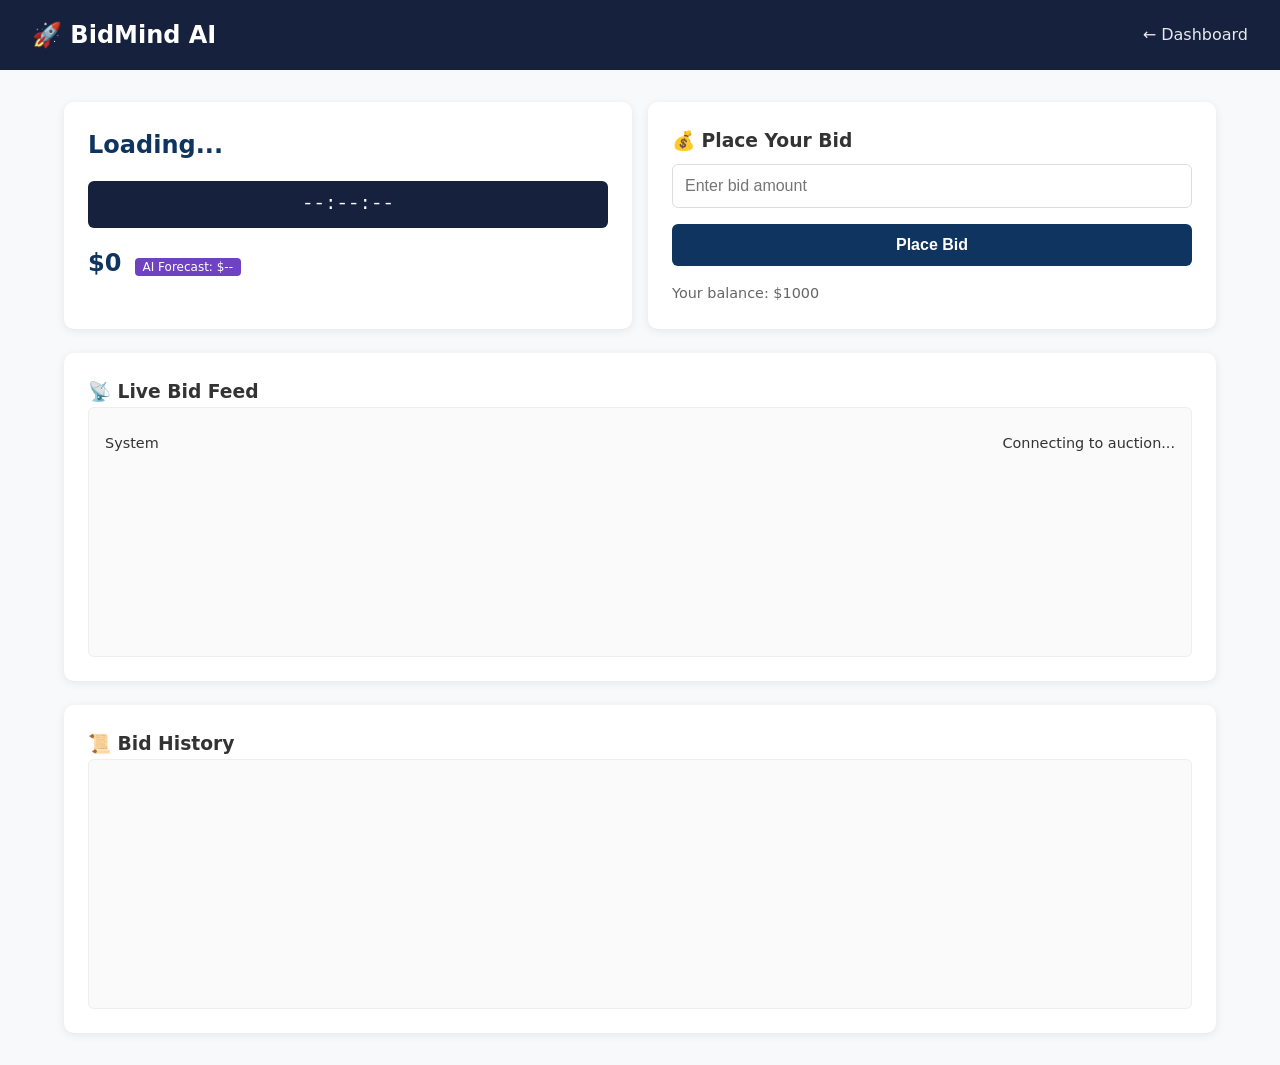
==== static/auction.html @ cf2f0bc5 "all working good and okay but can do butter still lame ui i suck at this" ====
<!DOCTYPE html>
<html lang="en">
<head>
    <meta charset="UTF-8">
    <title>BidMind AI - Live Auction</title>
    <link rel="stylesheet" href="/static/style.css">  
</head>
<body>
    <header>
        <h1>🚀 BidMind AI</h1>
        <nav>
            <a href="/dashboard">← Dashboard</a>
        </nav>
    </header>

    <div class="container">
        <div class="grid grid-2">
            <!-- Auction Details -->
            <div class="card">
                <h2 id="auctionTitle">Loading...</h2>
                <p id="auctionDesc" style="color:#666; margin:1rem 0;"></p>
                <div class="countdown" id="countdown">--:--:--</div>
                <div style="margin:1rem 0;">
                    <span class="price" id="currentBid">$0</span>
                    <span class="ai-badge">AI Forecast: $<span id="aiPrediction">--</span></span>
                </div>
                <div id="bidStatus" class="alert hidden"></div>
            </div>

            <!-- Bidding Panel -->
            <div class="card">
                <h3>💰 Place Your Bid</h3>
                <input type="number" id="bidAmount" placeholder="Enter bid amount" min="1" step="0.01">
                <button id="bidBtn" onclick="placeBid()">Place Bid</button>
                <p style="font-size:0.9rem; color:#666; margin-top:0.5rem;">
                    Your balance: $<span id="userBalance">1000</span>
                </p>
            </div>
        </div>

        <!-- Live Feed + History -->
        <div class="card">
            <h3>📡 Live Bid Feed</h3>
            <div class="bid-log" id="bidLog">
                <div class="log-entry"><span>System</span> <span>Connecting to auction...</span></div>
            </div>
        </div>

        <div class="card">
            <h3>📜 Bid History</h3>
            <div id="bidHistory" class="bid-log"></div>
        </div>
    </div>

    <script src="/static/script.js"></script>
    <script>
        const user = JSON.parse(localStorage.getItem('user'));
        if(!user) location.href = '/';
        
        const AUCTION_ID = {{AUCTION_ID}}; // Replaced by backend
        let ws;
        let countdownInterval;

        function connectWebSocket() {
            ws = new WebSocket(`ws://${location.host}/ws/bid/${AUCTION_ID}`);
            
            ws.onopen = () => {
                addLog("System", "✅ Connected to auction", "success");
                loadBidHistory();
            };
            
            ws.onmessage = (event) => {
                const data = JSON.parse(event.data);
                
                if(data.type === 'init') {
                    document.getElementById('auctionTitle').textContent = data.auction.title;
                    document.getElementById('currentBid').textContent = `$${data.auction.current_bid}`;
                    document.getElementById('aiPrediction').textContent = data.auction.ai_prediction?.toFixed(2) || '--';
                    startCountdown(data.auction.end_time);
                }
                else if(data.type === 'bid_update') {
                    document.getElementById('currentBid').textContent = `$${data.current_bid}`;
                    document.getElementById('aiPrediction').textContent = data.ai_prediction?.toFixed(2) || '--';
                    addLog(`User ${data.user_id}`, `$${data.amount} • AI: $${data.ai_prediction?.toFixed(2)}`);
                    updateCountdown(data.time_left_seconds);
                }
                else if(data.type === 'auction_ended') {
                    clearInterval(countdownInterval);
                    document.getElementById('countdown').textContent = "ENDED";
                    document.getElementById('countdown').classList.add('urgent');
                    document.getElementById('bidBtn').disabled = true;
                    addLog("System", "🏁 Auction ended!", "success");
                }
                else if(data.status === 'rejected') {
                    showStatus(data.reason, 'error');
                }
            };
            
            ws.onclose = () => {
                addLog("System", "🔌 Disconnected. Reconnecting...", "error");
                setTimeout(connectWebSocket, 3000);
            };
        }

        function startCountdown(endTimeISO) {
            const endTime = new Date(endTimeISO).getTime();
            updateCountdownTimer(endTime);
            countdownInterval = setInterval(() => updateCountdownTimer(endTime), 1000);
        }

        function updateCountdownTimer(endTime) {
            const now = new Date().getTime();
            const diff = Math.max(0, endTime - now);
            const hours = Math.floor(diff / (1000 * 60 * 60));
            const minutes = Math.floor((diff % (1000 * 60 * 60)) / (1000 * 60));
            const seconds = Math.floor((diff % (1000 * 60)) / 1000);
            
            const el = document.getElementById('countdown');
            el.textContent = `${hours.toString().padStart(2,'0')}:${minutes.toString().padStart(2,'0')}:${seconds.toString().padStart(2,'0')}`;
            
            // Urgent styling for last minute
            if(diff < 60000) el.classList.add('urgent');
            else el.classList.remove('urgent');
            
            return diff;
        }

        function updateCountdown(seconds) {
            // Optional: sync with server time if needed
        }

        async function placeBid() {
            const amount = parseFloat(document.getElementById('bidAmount').value);
            const btn = document.getElementById('bidBtn');
            
            if(!amount || amount <= 0) {
                showStatus("Enter a valid bid amount", 'error');
                return;
            }
            
            btn.disabled = true;
            btn.textContent = "Processing...";
            
            try {
                ws.send(JSON.stringify({
                    auction_id: AUCTION_ID,
                    amount: amount,
                    user_id: user.user_id,
                    // Send context for AI prediction
                    starting_price: parseFloat(document.getElementById('currentBid').textContent.replace('$','')),
                    duration: 24,
                    time_left: parseInt(document.getElementById('countdown').textContent.split(':')[1])
                }));
                document.getElementById('bidAmount').value = '';
            } catch(e) {
                showStatus("Connection error", 'error');
            } finally {
                btn.disabled = false;
                btn.textContent = "Place Bid";
            }
        }

        async function loadBidHistory() {
            const res = await fetch(`/api/auctions/${AUCTION_ID}/history`);
            const bids = await res.json();
            const container = document.getElementById('bidHistory');
            container.innerHTML = bids.map(b => `
                <div class="log-entry">
                    <span>User ${b.user_id}</span>
                    <span>$${b.amount} • ${new Date(b.timestamp).toLocaleTimeString()}</span>
                </div>
            `).join('') || '<div class="log-entry"><span>No bids yet</span></div>';
        }

        function addLog(user, msg, type='') {
            const log = document.getElementById('bidLog');
            const div = document.createElement('div');
            div.className = `log-entry ${type}`;
            div.innerHTML = `<span><strong>${user}</strong></span> <span>${msg}</span>`;
            log.prepend(div);
        }

        function showStatus(msg, type) {
            const el = document.getElementById('bidStatus');
            el.textContent = msg;
            el.className = `alert ${type}`;
            el.classList.remove('hidden');
            setTimeout(() => el.classList.add('hidden'), 3000);
        }

        // Initialize
        document.getElementById('userBalance').textContent = user.balance;
        connectWebSocket();
    </script>
</body>
</html>
---- static/style.css ----
:root {
    --primary: #0f3460;
    --secondary: #16213e;
    --accent: #6f42c1;
    --success: #28a745;
    --danger: #dc3545;
    --light: #f8f9fa;
}
* { box-sizing: border-box; margin: 0; padding: 0; }
body { font-family: 'Segoe UI', system-ui, sans-serif; background: var(--light); color: #333; line-height: 1.6; }
header { background: var(--secondary); color: white; padding: 1rem 2rem; display: flex; justify-content: space-between; align-items: center; }
header h1 { font-size: 1.5rem; }
.badge { background: var(--accent); padding: 3px 10px; border-radius: 12px; font-size: 0.75rem; margin-left: 8px; }
nav a { color: white; margin-left: 1rem; text-decoration: none; opacity: 0.9; }
nav a:hover { opacity: 1; }
.container { max-width: 1200px; margin: 2rem auto; padding: 0 1.5rem; }
.card { background: white; padding: 1.5rem; margin-bottom: 1.5rem; border-radius: 10px; box-shadow: 0 2px 10px rgba(0,0,0,0.08); }
.card h2 { margin-bottom: 1rem; color: var(--primary); }
input, select, textarea, button { width: 100%; padding: 0.75rem; margin: 0.5rem 0; border: 1px solid #ddd; border-radius: 6px; font-size: 1rem; }
button { background: var(--primary); color: white; border: none; cursor: pointer; font-weight: 600; transition: background 0.2s; }
button:hover { background: var(--secondary); }
button:disabled { background: #ccc; cursor: not-allowed; }
.grid { display: grid; gap: 1rem; }
.grid-2 { grid-template-columns: repeat(auto-fit, minmax(300px, 1fr)); }
.auction-card { border-left: 4px solid var(--accent); }
.auction-card h3 { margin-bottom: 0.5rem; }
.price { font-size: 1.5rem; font-weight: bold; color: var(--primary); }
.countdown { background: var(--secondary); color: white; padding: 0.5rem 1rem; border-radius: 6px; font-family: monospace; font-size: 1.2rem; text-align: center; }
.countdown.urgent { background: var(--danger); animation: pulse 1s infinite; }
@keyframes pulse { 0%, 100% { opacity: 1; } 50% { opacity: 0.7; } }
.bid-log { height: 250px; overflow-y: auto; border: 1px solid #eee; background: #fafafa; padding: 1rem; border-radius: 6px; }
.log-entry { padding: 0.5rem 0; border-bottom: 1px solid #eee; display: flex; justify-content: space-between; font-size: 0.9rem; }
.log-entry:last-child { border-bottom: none; }
.ai-badge { background: var(--accent); color: white; padding: 2px 8px; border-radius: 4px; font-size: 0.75rem; margin-left: 8px; }
.ai-result { background: #e9ecef; padding: 1rem; border-radius: 6px; margin-top: 1rem; font-size: 0.9rem; }
.alert { padding: 1rem; border-radius: 6px; margin: 1rem 0; }
.alert.success { background: #d4edda; color: #155724; border: 1px solid #c3e6cb; }
.alert.error { background: #f8d7da; color: #721c24; border: 1px solid #f5c6cb; }
.hidden { display: none; }
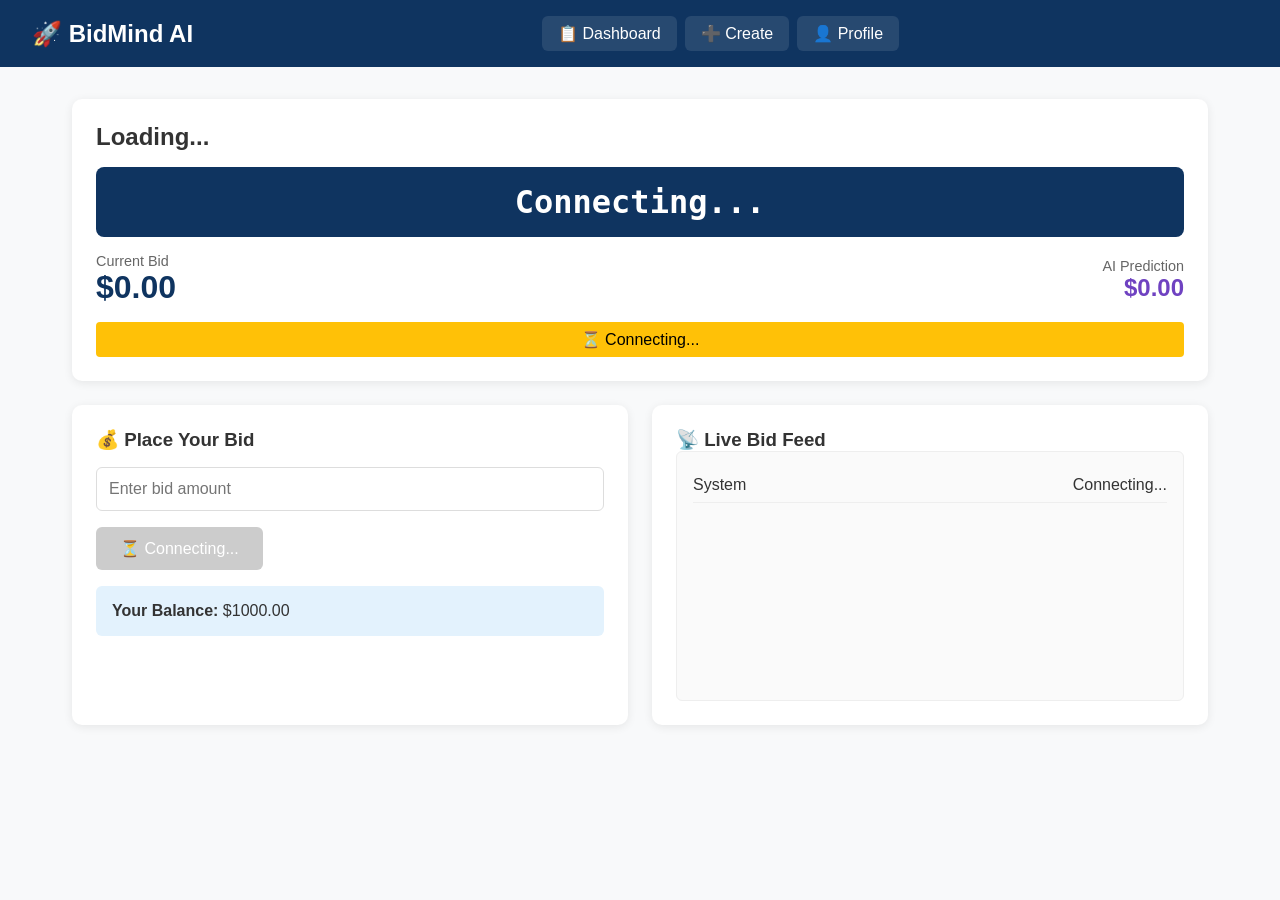
==== commit 92fb2801: "all things done somebody please style this" ====
--- a/static/auction.html
+++ b/static/auction.html
@@ -2,194 +2,198 @@
 <html lang="en">
 <head>
     <meta charset="UTF-8">
+    <meta name="viewport" content="width=device-width, initial-scale=1.0">
     <title>BidMind AI - Live Auction</title>
-    <link rel="stylesheet" href="/static/style.css">  
+    <link rel="stylesheet" href="/static/style.css">
 </head>
 <body>
-    <header>
-        <h1>🚀 BidMind AI</h1>
-        <nav>
-            <a href="/dashboard">← Dashboard</a>
+    <!-- HEADER START -->
+    <header style="background: #0f3460; color: white; padding: 1rem 2rem; display: flex; justify-content: space-between; align-items: center;">
+        <h1 style="margin: 0; font-size: 1.5rem;">🚀 BidMind AI</h1>
+        <nav style="display: flex; gap: 0.5rem;">
+            <a href="/dashboard" style="color: white; text-decoration: none; padding: 0.5rem 1rem; border-radius: 6px; background: rgba(255,255,255,0.1);">📋 Dashboard</a>
+            <a href="/create" style="color: white; text-decoration: none; padding: 0.5rem 1rem; border-radius: 6px; background: rgba(255,255,255,0.1);">➕ Create</a>
+            <a href="/profile" style="color: white; text-decoration: none; padding: 0.5rem 1rem; border-radius: 6px; background: rgba(255,255,255,0.1);">👤 Profile</a>
         </nav>
+        <div id="userSection"></div>
     </header>
+    <!-- HEADER END -->
 
     <div class="container">
+        <div class="card">
+            <h2 id="auctionTitle">Loading...</h2>
+            <div class="countdown" id="countdown">Connecting...</div>
+            <div style="display: flex; justify-content: space-between; align-items: center; margin: 1rem 0;">
+                <div>
+                    <div style="font-size: 0.9rem; color: #666;">Current Bid</div>
+                    <div class="price" id="currentBid">$0.00</div>
+                </div>
+                <div style="text-align: right;">
+                    <div style="font-size: 0.9rem; color: #666;">AI Prediction</div>
+                    <div style="font-size: 1.5rem; color: #6f42c1; font-weight: bold;" id="aiPrediction">$0.00</div>
+                </div>
+            </div>
+            <div id="connectionStatus" style="padding: 0.5rem; background: #ffc107; color: #000; border-radius: 4px; text-align: center;">
+                ⏳ Connecting...
+            </div>
+        </div>
+
         <div class="grid grid-2">
-            <!-- Auction Details -->
-            <div class="card">
-                <h2 id="auctionTitle">Loading...</h2>
-                <p id="auctionDesc" style="color:#666; margin:1rem 0;"></p>
-                <div class="countdown" id="countdown">--:--:--</div>
-                <div style="margin:1rem 0;">
-                    <span class="price" id="currentBid">$0</span>
-                    <span class="ai-badge">AI Forecast: $<span id="aiPrediction">--</span></span>
-                </div>
-                <div id="bidStatus" class="alert hidden"></div>
-            </div>
-
-            <!-- Bidding Panel -->
             <div class="card">
                 <h3>💰 Place Your Bid</h3>
-                <input type="number" id="bidAmount" placeholder="Enter bid amount" min="1" step="0.01">
-                <button id="bidBtn" onclick="placeBid()">Place Bid</button>
-                <p style="font-size:0.9rem; color:#666; margin-top:0.5rem;">
-                    Your balance: $<span id="userBalance">1000</span>
-                </p>
-            </div>
-        </div>
-
-        <!-- Live Feed + History -->
-        <div class="card">
-            <h3>📡 Live Bid Feed</h3>
-            <div class="bid-log" id="bidLog">
-                <div class="log-entry"><span>System</span> <span>Connecting to auction...</span></div>
-            </div>
-        </div>
-
-        <div class="card">
-            <h3>📜 Bid History</h3>
-            <div id="bidHistory" class="bid-log"></div>
+                <input type="number" id="bidAmount" placeholder="Enter bid amount" min="0.01" step="0.01" style="width: 100%; padding: 0.75rem; margin: 1rem 0; border: 1px solid #ddd; border-radius: 6px; font-size: 1rem;">
+                <button id="bidBtn" class="btn-primary" onclick="placeBid()" disabled>⏳ Connecting...</button>
+                <div style="margin-top: 1rem; padding: 1rem; background: #e3f2fd; border-radius: 6px;">
+                    <strong>Your Balance:</strong> $<span id="userBalance">1000.00</span>
+                </div>
+                <div id="bidStatus"></div>
+            </div>
+
+            <div class="card">
+                <h3>📡 Live Bid Feed</h3>
+                <div class="bid-log" id="bidLog">
+                    <div class="log-entry"><span>System</span><span>Connecting...</span></div>
+                </div>
+            </div>
         </div>
     </div>
 
-    <script src="/static/script.js"></script>
     <script>
-        const user = JSON.parse(localStorage.getItem('user'));
-        if(!user) location.href = '/';
-        
-        const AUCTION_ID = {{AUCTION_ID}}; // Replaced by backend
-        let ws;
-        let countdownInterval;
-
+        const AUCTION_ID = {{AUCTION_ID}};
+        const userStr = localStorage.getItem('bidmind_user');
+        const user = userStr ? JSON.parse(userStr) : null;
+        
+        if(!user) {
+            alert('Please login first');
+            location.href = '/';
+        }
+        
+        document.getElementById('userSection').innerHTML = `<span style="background: rgba(255,255,255,0.2); padding: 0.5rem 1rem; border-radius: 6px;">👤 ${user.username}</span>`;
+        document.getElementById('userBalance').textContent = (user.balance || 1000).toFixed(2);
+        
+        // WebSocket variables - DECLARED AT TOP SCOPE
+        let ws = null;
+        let isConnected = false;
+        
         function connectWebSocket() {
-            ws = new WebSocket(`ws://${location.host}/ws/bid/${AUCTION_ID}`);
+            const wsUrl = `ws://${location.host}/ws/bid/${AUCTION_ID}`;
+            console.log('Connecting to:', wsUrl);
+            
+            ws = new WebSocket(wsUrl);
             
             ws.onopen = () => {
-                addLog("System", "✅ Connected to auction", "success");
-                loadBidHistory();
+                console.log('✅ WebSocket connected');
+                isConnected = true;
+                document.getElementById('connectionStatus').innerHTML = '✅ Connected';
+                document.getElementById('connectionStatus').style.background = '#28a745';
+                document.getElementById('connectionStatus').style.color = 'white';
+                
+                const bidBtn = document.getElementById('bidBtn');
+                bidBtn.disabled = false;
+                bidBtn.textContent = 'Place Bid';
+                
+                addLog('System', '✅ Connected', 'success');
             };
             
             ws.onmessage = (event) => {
                 const data = JSON.parse(event.data);
-                
-                if(data.type === 'init') {
-                    document.getElementById('auctionTitle').textContent = data.auction.title;
-                    document.getElementById('currentBid').textContent = `$${data.auction.current_bid}`;
-                    document.getElementById('aiPrediction').textContent = data.auction.ai_prediction?.toFixed(2) || '--';
-                    startCountdown(data.auction.end_time);
-                }
-                else if(data.type === 'bid_update') {
-                    document.getElementById('currentBid').textContent = `$${data.current_bid}`;
-                    document.getElementById('aiPrediction').textContent = data.ai_prediction?.toFixed(2) || '--';
-                    addLog(`User ${data.user_id}`, `$${data.amount} • AI: $${data.ai_prediction?.toFixed(2)}`);
-                    updateCountdown(data.time_left_seconds);
-                }
-                else if(data.type === 'auction_ended') {
-                    clearInterval(countdownInterval);
-                    document.getElementById('countdown').textContent = "ENDED";
-                    document.getElementById('countdown').classList.add('urgent');
-                    document.getElementById('bidBtn').disabled = true;
-                    addLog("System", "🏁 Auction ended!", "success");
-                }
-                else if(data.status === 'rejected') {
-                    showStatus(data.reason, 'error');
-                }
+                handleWebSocketMessage(data);
             };
             
             ws.onclose = () => {
-                addLog("System", "🔌 Disconnected. Reconnecting...", "error");
+                console.log('🔌 WebSocket disconnected');
+                isConnected = false;
+                document.getElementById('connectionStatus').innerHTML = '🔌 Reconnecting...';
+                document.getElementById('connectionStatus').style.background = '#ffc107';
+                document.getElementById('connectionStatus').style.color = '#000';
+                
+                const bidBtn = document.getElementById('bidBtn');
+                bidBtn.disabled = true;
+                bidBtn.textContent = 'Reconnecting...';
+                
                 setTimeout(connectWebSocket, 3000);
             };
-        }
-
-        function startCountdown(endTimeISO) {
-            const endTime = new Date(endTimeISO).getTime();
-            updateCountdownTimer(endTime);
-            countdownInterval = setInterval(() => updateCountdownTimer(endTime), 1000);
-        }
-
-        function updateCountdownTimer(endTime) {
-            const now = new Date().getTime();
-            const diff = Math.max(0, endTime - now);
-            const hours = Math.floor(diff / (1000 * 60 * 60));
-            const minutes = Math.floor((diff % (1000 * 60 * 60)) / (1000 * 60));
-            const seconds = Math.floor((diff % (1000 * 60)) / 1000);
-            
-            const el = document.getElementById('countdown');
-            el.textContent = `${hours.toString().padStart(2,'0')}:${minutes.toString().padStart(2,'0')}:${seconds.toString().padStart(2,'0')}`;
-            
-            // Urgent styling for last minute
-            if(diff < 60000) el.classList.add('urgent');
-            else el.classList.remove('urgent');
-            
-            return diff;
-        }
-
-        function updateCountdown(seconds) {
-            // Optional: sync with server time if needed
-        }
-
-        async function placeBid() {
+            
+            ws.onerror = (error) => {
+                console.error('WebSocket error:', error);
+            };
+        }
+        
+        function handleWebSocketMessage(data) {
+            if(data.type === 'init') {
+                document.getElementById('auctionTitle').textContent = data.auction.title;
+                document.getElementById('currentBid').textContent = '$' + parseFloat(data.auction.current_bid).toFixed(2);
+                document.getElementById('aiPrediction').textContent = '$' + parseFloat(data.auction.ai_prediction || 0).toFixed(2);
+                addLog('System', 'Auction loaded', 'success');
+            }
+            else if(data.type === 'bid_update') {
+                document.getElementById('currentBid').textContent = '$' + parseFloat(data.current_bid).toFixed(2);
+                document.getElementById('aiPrediction').textContent = '$' + parseFloat(data.ai_prediction || 0).toFixed(2);
+                
+                const isMyBid = data.user_id === user.user_id;
+                addLog('User ' + data.user_id, '$' + parseFloat(data.amount).toFixed(2) + (isMyBid ? ' (You)' : ''), isMyBid ? 'success' : '');
+            }
+            else if(data.status === 'rejected') {
+                showStatus(data.reason, 'error');
+            }
+        }
+        
+        function placeBid() {
+            // CRITICAL: Check WebSocket is ready
+            if(!isConnected || !ws || ws.readyState !== WebSocket.OPEN) {
+                showStatus('❌ Not connected. Please wait...', 'error');
+                return;
+            }
+            
             const amount = parseFloat(document.getElementById('bidAmount').value);
-            const btn = document.getElementById('bidBtn');
+            const bidBtn = document.getElementById('bidBtn');
             
             if(!amount || amount <= 0) {
-                showStatus("Enter a valid bid amount", 'error');
+                showStatus('❌ Enter valid amount', 'error');
                 return;
             }
             
-            btn.disabled = true;
-            btn.textContent = "Processing...";
+            const currentBid = parseFloat(document.getElementById('currentBid').textContent.replace('$', ''));
+            if(amount <= currentBid) {
+                showStatus('❌ Bid must be higher', 'error');
+                return;
+            }
+            
+            bidBtn.disabled = true;
+            bidBtn.textContent = 'Processing...';
             
             try {
                 ws.send(JSON.stringify({
                     auction_id: AUCTION_ID,
                     amount: amount,
-                    user_id: user.user_id,
-                    // Send context for AI prediction
-                    starting_price: parseFloat(document.getElementById('currentBid').textContent.replace('$','')),
-                    duration: 24,
-                    time_left: parseInt(document.getElementById('countdown').textContent.split(':')[1])
+                    user_id: user.user_id
                 }));
+                showStatus('✅ Bid placed!', 'success');
                 document.getElementById('bidAmount').value = '';
-            } catch(e) {
-                showStatus("Connection error", 'error');
+            } catch(err) {
+                showStatus('❌ Error: ' + err.message, 'error');
             } finally {
-                btn.disabled = false;
-                btn.textContent = "Place Bid";
-            }
-        }
-
-        async function loadBidHistory() {
-            const res = await fetch(`/api/auctions/${AUCTION_ID}/history`);
-            const bids = await res.json();
-            const container = document.getElementById('bidHistory');
-            container.innerHTML = bids.map(b => `
-                <div class="log-entry">
-                    <span>User ${b.user_id}</span>
-                    <span>$${b.amount} • ${new Date(b.timestamp).toLocaleTimeString()}</span>
-                </div>
-            `).join('') || '<div class="log-entry"><span>No bids yet</span></div>';
-        }
-
-        function addLog(user, msg, type='') {
+                bidBtn.disabled = false;
+                bidBtn.textContent = 'Place Bid';
+            }
+        }
+        
+        function addLog(user, msg, type) {
             const log = document.getElementById('bidLog');
             const div = document.createElement('div');
-            div.className = `log-entry ${type}`;
-            div.innerHTML = `<span><strong>${user}</strong></span> <span>${msg}</span>`;
-            log.prepend(div);
-        }
-
+            div.className = 'log-entry';
+            if(type === 'success') div.style.background = '#d4edda';
+            div.innerHTML = '<span><strong>' + user + '</strong></span><span>' + msg + '</span>';
+            log.insertBefore(div, log.firstChild);
+        }
+        
         function showStatus(msg, type) {
             const el = document.getElementById('bidStatus');
+            el.className = 'alert ' + type;
             el.textContent = msg;
-            el.className = `alert ${type}`;
-            el.classList.remove('hidden');
-            setTimeout(() => el.classList.add('hidden'), 3000);
-        }
-
-        // Initialize
-        document.getElementById('userBalance').textContent = user.balance;
+            setTimeout(() => el.className = 'alert hidden', 4000);
+        }
+        
         connectWebSocket();
     </script>
 </body>
--- a/static/style.css
+++ b/static/style.css
@@ -1,39 +1,28 @@
-:root {
-    --primary: #0f3460;
-    --secondary: #16213e;
-    --accent: #6f42c1;
-    --success: #28a745;
-    --danger: #dc3545;
-    --light: #f8f9fa;
-}
-* { box-sizing: border-box; margin: 0; padding: 0; }
-body { font-family: 'Segoe UI', system-ui, sans-serif; background: var(--light); color: #333; line-height: 1.6; }
-header { background: var(--secondary); color: white; padding: 1rem 2rem; display: flex; justify-content: space-between; align-items: center; }
-header h1 { font-size: 1.5rem; }
-.badge { background: var(--accent); padding: 3px 10px; border-radius: 12px; font-size: 0.75rem; margin-left: 8px; }
-nav a { color: white; margin-left: 1rem; text-decoration: none; opacity: 0.9; }
-nav a:hover { opacity: 1; }
-.container { max-width: 1200px; margin: 2rem auto; padding: 0 1.5rem; }
-.card { background: white; padding: 1.5rem; margin-bottom: 1.5rem; border-radius: 10px; box-shadow: 0 2px 10px rgba(0,0,0,0.08); }
-.card h2 { margin-bottom: 1rem; color: var(--primary); }
-input, select, textarea, button { width: 100%; padding: 0.75rem; margin: 0.5rem 0; border: 1px solid #ddd; border-radius: 6px; font-size: 1rem; }
-button { background: var(--primary); color: white; border: none; cursor: pointer; font-weight: 600; transition: background 0.2s; }
-button:hover { background: var(--secondary); }
-button:disabled { background: #ccc; cursor: not-allowed; }
-.grid { display: grid; gap: 1rem; }
+* { margin: 0; padding: 0; box-sizing: border-box; }
+body { font-family: -apple-system, BlinkMacSystemFont, 'Segoe UI', Roboto, sans-serif; background: #f8f9fa; color: #333; }
+.container { max-width: 1200px; margin: 0 auto; padding: 2rem; }
+.card { background: white; padding: 1.5rem; border-radius: 10px; box-shadow: 0 2px 10px rgba(0,0,0,0.08); margin-bottom: 1.5rem; }
+.grid { display: grid; gap: 1.5rem; }
 .grid-2 { grid-template-columns: repeat(auto-fit, minmax(300px, 1fr)); }
-.auction-card { border-left: 4px solid var(--accent); }
-.auction-card h3 { margin-bottom: 0.5rem; }
-.price { font-size: 1.5rem; font-weight: bold; color: var(--primary); }
-.countdown { background: var(--secondary); color: white; padding: 0.5rem 1rem; border-radius: 6px; font-family: monospace; font-size: 1.2rem; text-align: center; }
-.countdown.urgent { background: var(--danger); animation: pulse 1s infinite; }
+.grid-4 { grid-template-columns: repeat(auto-fit, minmax(200px, 1fr)); }
+.btn-primary { background: #0f3460; color: white; border: none; padding: 0.75rem 1.5rem; border-radius: 6px; cursor: pointer; font-size: 1rem; }
+.btn-primary:hover:not(:disabled) { background: #16213e; }
+.btn-primary:disabled { background: #ccc; cursor: not-allowed; }
+.btn-secondary { background: #6c757d; color: white; border: none; padding: 0.75rem 1.5rem; border-radius: 6px; cursor: pointer; }
+.price { font-size: 2rem; font-weight: bold; color: #0f3460; }
+.alert { padding: 1rem; border-radius: 6px; margin: 1rem 0; }
+.alert.error { background: #f8d7da; color: #721c24; border: 1px solid #f5c6cb; }
+.alert.success { background: #d4edda; color: #155724; border: 1px solid #c3e6cb; }
+.alert.info { background: #d1ecf1; color: #0c5460; border: 1px solid #bee5eb; }
+.hidden { display: none; }
+.bid-log { height: 250px; overflow-y: auto; border: 1px solid #eee; background: #fafafa; padding: 1rem; border-radius: 6px; }
+.log-entry { padding: 0.5rem 0; border-bottom: 1px solid #eee; display: flex; justify-content: space-between; }
+.countdown { font-size: 2rem; font-weight: bold; font-family: monospace; text-align: center; padding: 1rem; background: #0f3460; color: white; border-radius: 8px; margin: 1rem 0; }
+.countdown.urgent { background: #dc3545; animation: pulse 1s infinite; }
 @keyframes pulse { 0%, 100% { opacity: 1; } 50% { opacity: 0.7; } }
-.bid-log { height: 250px; overflow-y: auto; border: 1px solid #eee; background: #fafafa; padding: 1rem; border-radius: 6px; }
-.log-entry { padding: 0.5rem 0; border-bottom: 1px solid #eee; display: flex; justify-content: space-between; font-size: 0.9rem; }
-.log-entry:last-child { border-bottom: none; }
-.ai-badge { background: var(--accent); color: white; padding: 2px 8px; border-radius: 4px; font-size: 0.75rem; margin-left: 8px; }
-.ai-result { background: #e9ecef; padding: 1rem; border-radius: 6px; margin-top: 1rem; font-size: 0.9rem; }
-.alert { padding: 1rem; border-radius: 6px; margin: 1rem 0; }
-.alert.success { background: #d4edda; color: #155724; border: 1px solid #c3e6cb; }
-.alert.error { background: #f8d7da; color: #721c24; border: 1px solid #f5c6cb; }
-.hidden { display: none; }+.auth-card { max-width: 400px; margin: 3rem auto; }
+.stat-card { text-align: center; }
+.stat-number { font-size: 2.5rem; font-weight: bold; color: #0f3460; margin-top: 0.5rem; }
+.ai-result { background: #f3e5f5; padding: 1rem; border-radius: 6px; margin: 1rem 0; border-left: 4px solid #6f42c1; }
+input, select, textarea { width: 100%; padding: 0.75rem; margin: 0.5rem 0; border: 1px solid #ddd; border-radius: 6px; font-size: 1rem; }
+label { font-weight: 600; margin-top: 1rem; display: block; }
